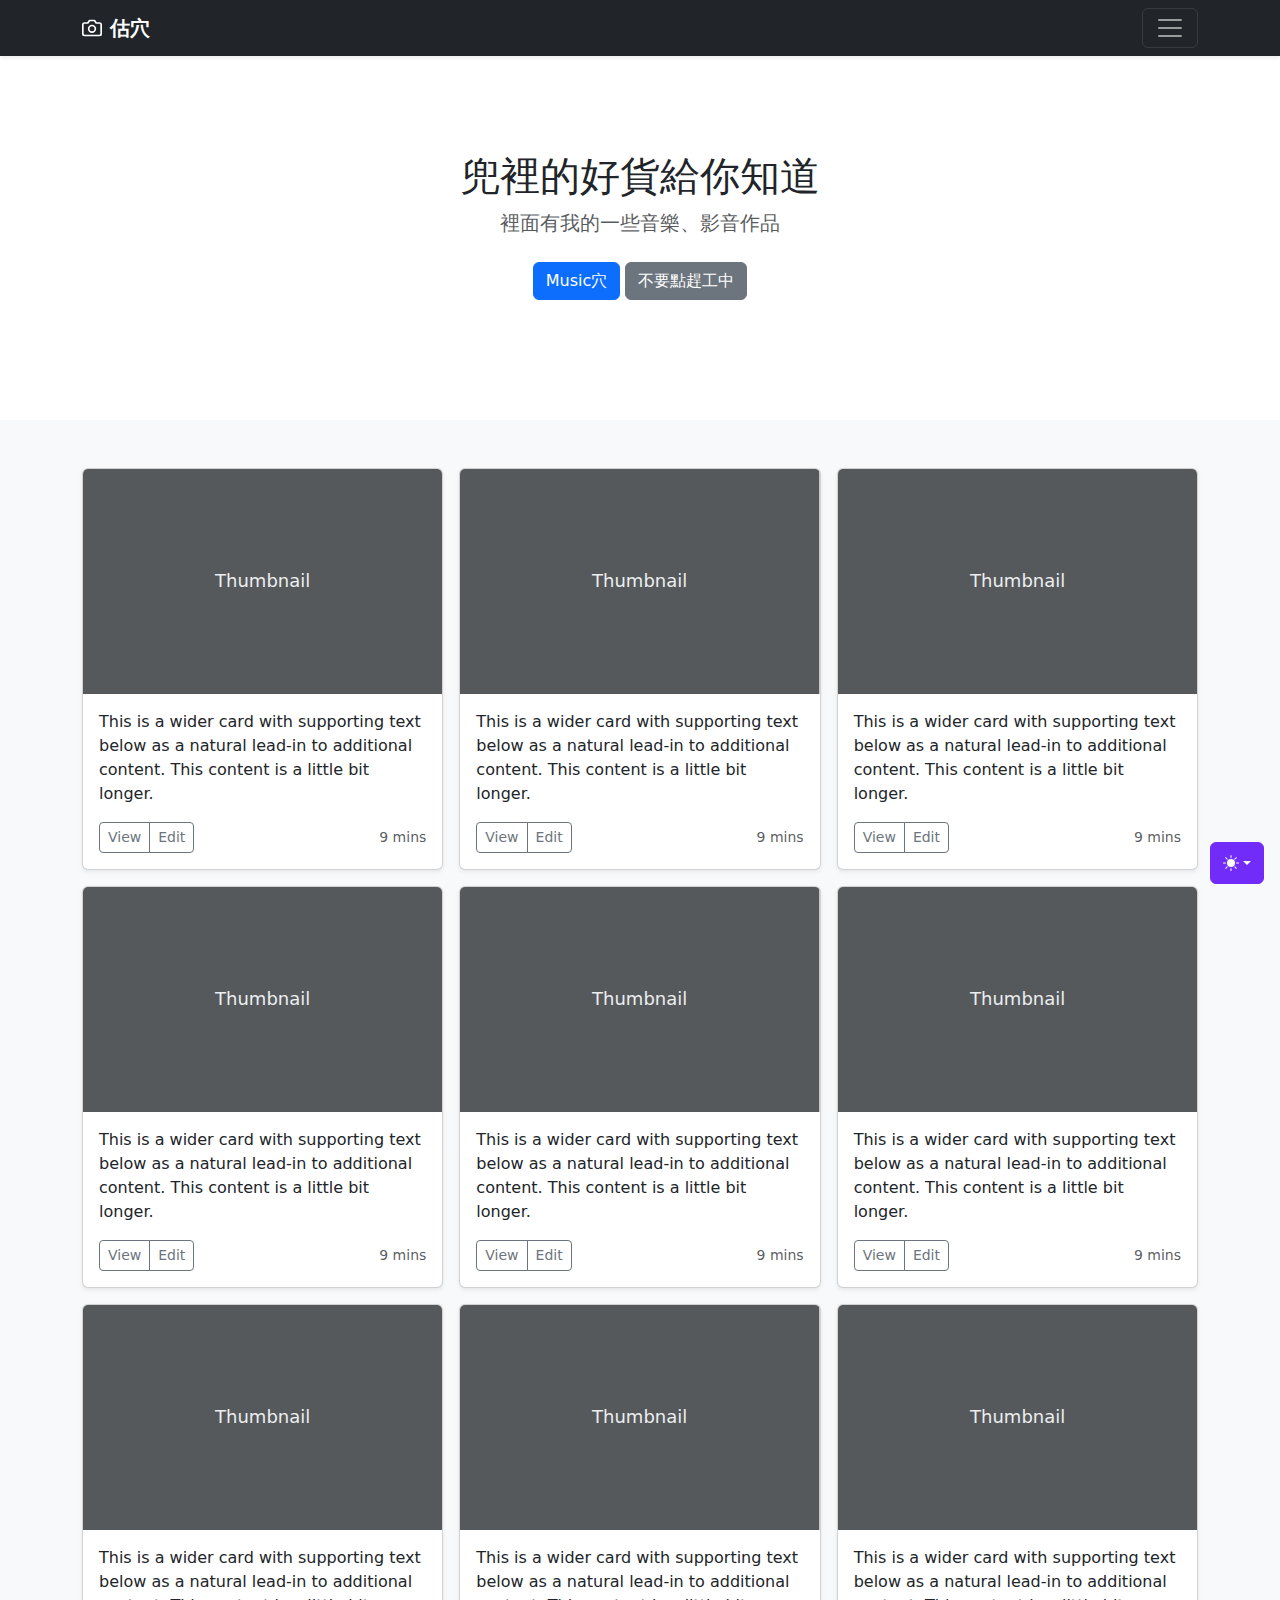
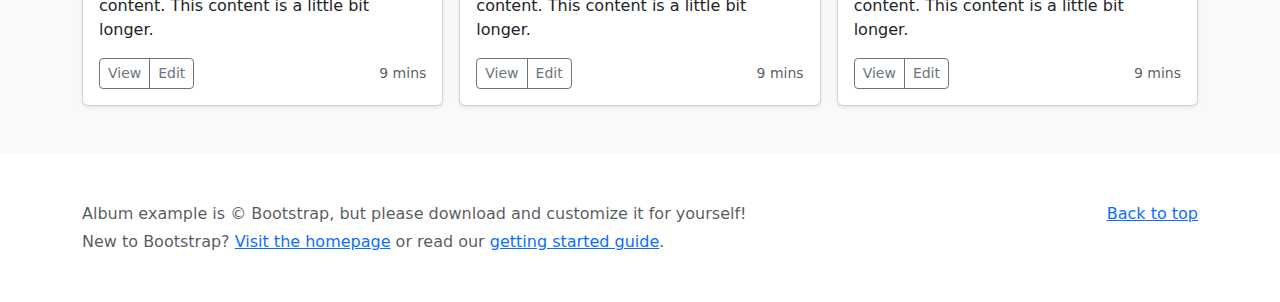
==== MDFK.html @ 3a2783a7 "fu" ====
<!doctype html>
<html lang="en" data-bs-theme="auto">
  <head><script src="js/color-modes.js"></script>

    <meta charset="utf-8">
    <meta name="viewport" content="width=device-width, initial-scale=1">
    <meta name="description" content="">
    <meta name="author" content="Mark Otto, Jacob Thornton, and Bootstrap contributors">
    <meta name="generator" content="Hugo 0.111.3">
    <title>Album example · Bootstrap v5.3</title>

    <link rel="canonical" href="https://getbootstrap.com/docs/5.3/examples/album/">

    

    

<link href="css/bootstrap.min.css" rel="stylesheet" integrity="sha384-KK94CHFLLe+nY2dmCWGMq91rCGa5gtU4mk92HdvYe+M/SXH301p5ILy+dN9+nJOZ" crossorigin="anonymous">

    <!-- Favicons -->
<link rel="apple-touch-icon" href="/docs/5.3/assets/img/favicons/apple-touch-icon.png" sizes="180x180">
<link rel="icon" href="/docs/5.3/assets/img/favicons/favicon-32x32.png" sizes="32x32" type="image/png">
<link rel="icon" href="/docs/5.3/assets/img/favicons/favicon-16x16.png" sizes="16x16" type="image/png">
<link rel="manifest" href="/docs/5.3/assets/img/favicons/manifest.json">
<link rel="mask-icon" href="/docs/5.3/assets/img/favicons/safari-pinned-tab.svg" color="#712cf9">
<link rel="icon" href="/docs/5.3/assets/img/favicons/favicon.ico">
<meta name="theme-color" content="#712cf9">


    <style>
      .bd-placeholder-img {
        font-size: 1.125rem;
        text-anchor: middle;
        -webkit-user-select: none;
        -moz-user-select: none;
        user-select: none;
      }

      @media (min-width: 768px) {
        .bd-placeholder-img-lg {
          font-size: 3.5rem;
        }
      }

      .b-example-divider {
        width: 100%;
        height: 3rem;
        background-color: rgba(0, 0, 0, .1);
        border: solid rgba(0, 0, 0, .15);
        border-width: 1px 0;
        box-shadow: inset 0 .5em 1.5em rgba(0, 0, 0, .1), inset 0 .125em .5em rgba(0, 0, 0, .15);
      }

      .b-example-vr {
        flex-shrink: 0;
        width: 1.5rem;
        height: 100vh;
      }

      .bi {
        vertical-align: -.125em;
        fill: currentColor;
      }

      .nav-scroller {
        position: relative;
        z-index: 2;
        height: 2.75rem;
        overflow-y: hidden;
      }

      .nav-scroller .nav {
        display: flex;
        flex-wrap: nowrap;
        padding-bottom: 1rem;
        margin-top: -1px;
        overflow-x: auto;
        text-align: center;
        white-space: nowrap;
        -webkit-overflow-scrolling: touch;
      }

      .btn-bd-primary {
        --bd-violet-bg: #712cf9;
        --bd-violet-rgb: 112.520718, 44.062154, 249.437846;

        --bs-btn-font-weight: 600;
        --bs-btn-color: var(--bs-white);
        --bs-btn-bg: var(--bd-violet-bg);
        --bs-btn-border-color: var(--bd-violet-bg);
        --bs-btn-hover-color: var(--bs-white);
        --bs-btn-hover-bg: #6528e0;
        --bs-btn-hover-border-color: #6528e0;
        --bs-btn-focus-shadow-rgb: var(--bd-violet-rgb);
        --bs-btn-active-color: var(--bs-btn-hover-color);
        --bs-btn-active-bg: #5a23c8;
        --bs-btn-active-border-color: #5a23c8;
      }
      .bd-mode-toggle {
        z-index: 1500;
      }
    </style>

    
  </head>
  <body>
    <svg xmlns="http://www.w3.org/2000/svg" style="display: none;">
      <symbol id="check2" viewBox="0 0 16 16">
        <path d="M13.854 3.646a.5.5 0 0 1 0 .708l-7 7a.5.5 0 0 1-.708 0l-3.5-3.5a.5.5 0 1 1 .708-.708L6.5 10.293l6.646-6.647a.5.5 0 0 1 .708 0z"/>
      </symbol>
      <symbol id="circle-half" viewBox="0 0 16 16">
        <path d="M8 15A7 7 0 1 0 8 1v14zm0 1A8 8 0 1 1 8 0a8 8 0 0 1 0 16z"/>
      </symbol>
      <symbol id="moon-stars-fill" viewBox="0 0 16 16">
        <path d="M6 .278a.768.768 0 0 1 .08.858 7.208 7.208 0 0 0-.878 3.46c0 4.021 3.278 7.277 7.318 7.277.527 0 1.04-.055 1.533-.16a.787.787 0 0 1 .81.316.733.733 0 0 1-.031.893A8.349 8.349 0 0 1 8.344 16C3.734 16 0 12.286 0 7.71 0 4.266 2.114 1.312 5.124.06A.752.752 0 0 1 6 .278z"/>
        <path d="M10.794 3.148a.217.217 0 0 1 .412 0l.387 1.162c.173.518.579.924 1.097 1.097l1.162.387a.217.217 0 0 1 0 .412l-1.162.387a1.734 1.734 0 0 0-1.097 1.097l-.387 1.162a.217.217 0 0 1-.412 0l-.387-1.162A1.734 1.734 0 0 0 9.31 6.593l-1.162-.387a.217.217 0 0 1 0-.412l1.162-.387a1.734 1.734 0 0 0 1.097-1.097l.387-1.162zM13.863.099a.145.145 0 0 1 .274 0l.258.774c.115.346.386.617.732.732l.774.258a.145.145 0 0 1 0 .274l-.774.258a1.156 1.156 0 0 0-.732.732l-.258.774a.145.145 0 0 1-.274 0l-.258-.774a1.156 1.156 0 0 0-.732-.732l-.774-.258a.145.145 0 0 1 0-.274l.774-.258c.346-.115.617-.386.732-.732L13.863.1z"/>
      </symbol>
      <symbol id="sun-fill" viewBox="0 0 16 16">
        <path d="M8 12a4 4 0 1 0 0-8 4 4 0 0 0 0 8zM8 0a.5.5 0 0 1 .5.5v2a.5.5 0 0 1-1 0v-2A.5.5 0 0 1 8 0zm0 13a.5.5 0 0 1 .5.5v2a.5.5 0 0 1-1 0v-2A.5.5 0 0 1 8 13zm8-5a.5.5 0 0 1-.5.5h-2a.5.5 0 0 1 0-1h2a.5.5 0 0 1 .5.5zM3 8a.5.5 0 0 1-.5.5h-2a.5.5 0 0 1 0-1h2A.5.5 0 0 1 3 8zm10.657-5.657a.5.5 0 0 1 0 .707l-1.414 1.415a.5.5 0 1 1-.707-.708l1.414-1.414a.5.5 0 0 1 .707 0zm-9.193 9.193a.5.5 0 0 1 0 .707L3.05 13.657a.5.5 0 0 1-.707-.707l1.414-1.414a.5.5 0 0 1 .707 0zm9.193 2.121a.5.5 0 0 1-.707 0l-1.414-1.414a.5.5 0 0 1 .707-.707l1.414 1.414a.5.5 0 0 1 0 .707zM4.464 4.465a.5.5 0 0 1-.707 0L2.343 3.05a.5.5 0 1 1 .707-.707l1.414 1.414a.5.5 0 0 1 0 .708z"/>
      </symbol>
    </svg>

    <div class="dropdown position-fixed bottom-0 end-0 mb-3 me-3 bd-mode-toggle">
      <button class="btn btn-bd-primary py-2 dropdown-toggle d-flex align-items-center"
              id="bd-theme"
              type="button"
              aria-expanded="false"
              data-bs-toggle="dropdown"
              aria-label="Toggle theme (auto)">
        <svg class="bi my-1 theme-icon-active" width="1em" height="1em"><use href="#circle-half"></use></svg>
        <span class="visually-hidden" id="bd-theme-text">Toggle theme</span>
      </button>
      <ul class="dropdown-menu dropdown-menu-end shadow" aria-labelledby="bd-theme-text">
        <li>
          <button type="button" class="dropdown-item d-flex align-items-center" data-bs-theme-value="light" aria-pressed="false">
            <svg class="bi me-2 opacity-50 theme-icon" width="1em" height="1em"><use href="#sun-fill"></use></svg>
            Light
            <svg class="bi ms-auto d-none" width="1em" height="1em"><use href="#check2"></use></svg>
          </button>
        </li>
        <li>
          <button type="button" class="dropdown-item d-flex align-items-center" data-bs-theme-value="dark" aria-pressed="false">
            <svg class="bi me-2 opacity-50 theme-icon" width="1em" height="1em"><use href="#moon-stars-fill"></use></svg>
            Dark
            <svg class="bi ms-auto d-none" width="1em" height="1em"><use href="#check2"></use></svg>
          </button>
        </li>
        <li>
          <button type="button" class="dropdown-item d-flex align-items-center active" data-bs-theme-value="auto" aria-pressed="true">
            <svg class="bi me-2 opacity-50 theme-icon" width="1em" height="1em"><use href="#circle-half"></use></svg>
            Auto
            <svg class="bi ms-auto d-none" width="1em" height="1em"><use href="#check2"></use></svg>
          </button>
        </li>
      </ul>
    </div>

    
<header data-bs-theme="dark">
  <div class="collapse text-bg-dark" id="navbarHeader">
    <div class="container">
      <div class="row">
        <div class="col-sm-8 col-md-7 py-4">
          <h4>關於我</h4>
          <p class="text-body-secondary">這裡是K的作品集，這是好貨你知道的</p>
        </div>
        <div class="col-sm-4 offset-md-1 py-4">
          <h4>聯絡方式</h4>
          <ul class="list-unstyled">
            <li><a href="https://www.instagram.com/lilkav_420/" class="text-white">Instergram</a></li>
            <li><a href="https://www.facebook.com/profile.php?id=100008221035723" class="text-white">Facebook</a></li>
            <li><a href="https://mail.google.com/mail/u/0/?hl=zh-TW#inbox" class="text-white">Email</a></li>
          </ul>
        </div>
      </div>
    </div>
  </div>
  <div class="navbar navbar-dark bg-dark shadow-sm">
    <div class="container">
      <a href="#" class="navbar-brand d-flex align-items-center">
        <svg xmlns="http://www.w3.org/2000/svg" width="20" height="20" fill="none" stroke="currentColor" stroke-linecap="round" stroke-linejoin="round" stroke-width="2" aria-hidden="true" class="me-2" viewBox="0 0 24 24"><path d="M23 19a2 2 0 0 1-2 2H3a2 2 0 0 1-2-2V8a2 2 0 0 1 2-2h4l2-3h6l2 3h4a2 2 0 0 1 2 2z"/><circle cx="12" cy="13" r="4"/></svg>
        <strong>估穴</strong>
      </a>
      <button class="navbar-toggler" type="button" data-bs-toggle="collapse" data-bs-target="#navbarHeader" aria-controls="navbarHeader" aria-expanded="false" aria-label="Toggle navigation">
        <span class="navbar-toggler-icon"></span>
      </button>
    </div>
  </div>
</header>

<main>

  <section class="py-5 text-center container">
    <div class="row py-lg-5">
      <div class="col-lg-6 col-md-8 mx-auto">
        <h1 class="fw-light">兜裡的好貨給你知道</h1>
        <p class="lead text-body-secondary">裡面有我的一些音樂、影音作品</p>
        <p>
          <a href="https://drive.google.com/drive/folders/1BYYaHZvAJFTJoaizbezs5q7DjXZ15DvV?usp=sharing" class="btn btn-primary my-2">Music穴</a>
          <a href="nmsl.html" class="btn btn-secondary my-2">不要點趕工中</a>
        </p>
      </div>
    </div>
  </section>

  <div class="album py-5 bg-body-tertiary">
    <div class="container">

      <div class="row row-cols-1 row-cols-sm-2 row-cols-md-3 g-3">
        <div class="col">
          <div class="card shadow-sm">
            <svg class="bd-placeholder-img card-img-top" width="100%" height="225" xmlns="http://www.w3.org/2000/svg" role="img" aria-label="Placeholder: Thumbnail" preserveAspectRatio="xMidYMid slice" focusable="false"><title>Placeholder</title><rect width="100%" height="100%" fill="#55595c"/><text x="50%" y="50%" fill="#eceeef" dy=".3em">Thumbnail</text></svg>
            <div class="card-body">
              <p class="card-text">This is a wider card with supporting text below as a natural lead-in to additional content. This content is a little bit longer.</p>
              <div class="d-flex justify-content-between align-items-center">
                <div class="btn-group">
                  <button type="button" class="btn btn-sm btn-outline-secondary">View</button>
                  <button type="button" class="btn btn-sm btn-outline-secondary">Edit</button>
                </div>
                <small class="text-body-secondary">9 mins</small>
              </div>
            </div>
          </div>
        </div>
        <div class="col">
          <div class="card shadow-sm">
            <svg class="bd-placeholder-img card-img-top" width="100%" height="225" xmlns="http://www.w3.org/2000/svg" role="img" aria-label="Placeholder: Thumbnail" preserveAspectRatio="xMidYMid slice" focusable="false"><title>Placeholder</title><rect width="100%" height="100%" fill="#55595c"/><text x="50%" y="50%" fill="#eceeef" dy=".3em">Thumbnail</text></svg>
            <div class="card-body">
              <p class="card-text">This is a wider card with supporting text below as a natural lead-in to additional content. This content is a little bit longer.</p>
              <div class="d-flex justify-content-between align-items-center">
                <div class="btn-group">
                  <button type="button" class="btn btn-sm btn-outline-secondary">View</button>
                  <button type="button" class="btn btn-sm btn-outline-secondary">Edit</button>
                </div>
                <small class="text-body-secondary">9 mins</small>
              </div>
            </div>
          </div>
        </div>
        <div class="col">
          <div class="card shadow-sm">
            <svg class="bd-placeholder-img card-img-top" width="100%" height="225" xmlns="http://www.w3.org/2000/svg" role="img" aria-label="Placeholder: Thumbnail" preserveAspectRatio="xMidYMid slice" focusable="false"><title>Placeholder</title><rect width="100%" height="100%" fill="#55595c"/><text x="50%" y="50%" fill="#eceeef" dy=".3em">Thumbnail</text></svg>
            <div class="card-body">
              <p class="card-text">This is a wider card with supporting text below as a natural lead-in to additional content. This content is a little bit longer.</p>
              <div class="d-flex justify-content-between align-items-center">
                <div class="btn-group">
                  <button type="button" class="btn btn-sm btn-outline-secondary">View</button>
                  <button type="button" class="btn btn-sm btn-outline-secondary">Edit</button>
                </div>
                <small class="text-body-secondary">9 mins</small>
              </div>
            </div>
          </div>
        </div>

        <div class="col">
          <div class="card shadow-sm">
            <svg class="bd-placeholder-img card-img-top" width="100%" height="225" xmlns="http://www.w3.org/2000/svg" role="img" aria-label="Placeholder: Thumbnail" preserveAspectRatio="xMidYMid slice" focusable="false"><title>Placeholder</title><rect width="100%" height="100%" fill="#55595c"/><text x="50%" y="50%" fill="#eceeef" dy=".3em">Thumbnail</text></svg>
            <div class="card-body">
              <p class="card-text">This is a wider card with supporting text below as a natural lead-in to additional content. This content is a little bit longer.</p>
              <div class="d-flex justify-content-between align-items-center">
                <div class="btn-group">
                  <button type="button" class="btn btn-sm btn-outline-secondary">View</button>
                  <button type="button" class="btn btn-sm btn-outline-secondary">Edit</button>
                </div>
                <small class="text-body-secondary">9 mins</small>
              </div>
            </div>
          </div>
        </div>
        <div class="col">
          <div class="card shadow-sm">
            <svg class="bd-placeholder-img card-img-top" width="100%" height="225" xmlns="http://www.w3.org/2000/svg" role="img" aria-label="Placeholder: Thumbnail" preserveAspectRatio="xMidYMid slice" focusable="false"><title>Placeholder</title><rect width="100%" height="100%" fill="#55595c"/><text x="50%" y="50%" fill="#eceeef" dy=".3em">Thumbnail</text></svg>
            <div class="card-body">
              <p class="card-text">This is a wider card with supporting text below as a natural lead-in to additional content. This content is a little bit longer.</p>
              <div class="d-flex justify-content-between align-items-center">
                <div class="btn-group">
                  <button type="button" class="btn btn-sm btn-outline-secondary">View</button>
                  <button type="button" class="btn btn-sm btn-outline-secondary">Edit</button>
                </div>
                <small class="text-body-secondary">9 mins</small>
              </div>
            </div>
          </div>
        </div>
        <div class="col">
          <div class="card shadow-sm">
            <svg class="bd-placeholder-img card-img-top" width="100%" height="225" xmlns="http://www.w3.org/2000/svg" role="img" aria-label="Placeholder: Thumbnail" preserveAspectRatio="xMidYMid slice" focusable="false"><title>Placeholder</title><rect width="100%" height="100%" fill="#55595c"/><text x="50%" y="50%" fill="#eceeef" dy=".3em">Thumbnail</text></svg>
            <div class="card-body">
              <p class="card-text">This is a wider card with supporting text below as a natural lead-in to additional content. This content is a little bit longer.</p>
              <div class="d-flex justify-content-between align-items-center">
                <div class="btn-group">
                  <button type="button" class="btn btn-sm btn-outline-secondary">View</button>
                  <button type="button" class="btn btn-sm btn-outline-secondary">Edit</button>
                </div>
                <small class="text-body-secondary">9 mins</small>
              </div>
            </div>
          </div>
        </div>

        <div class="col">
          <div class="card shadow-sm">
            <svg class="bd-placeholder-img card-img-top" width="100%" height="225" xmlns="http://www.w3.org/2000/svg" role="img" aria-label="Placeholder: Thumbnail" preserveAspectRatio="xMidYMid slice" focusable="false"><title>Placeholder</title><rect width="100%" height="100%" fill="#55595c"/><text x="50%" y="50%" fill="#eceeef" dy=".3em">Thumbnail</text></svg>
            <div class="card-body">
              <p class="card-text">This is a wider card with supporting text below as a natural lead-in to additional content. This content is a little bit longer.</p>
              <div class="d-flex justify-content-between align-items-center">
                <div class="btn-group">
                  <button type="button" class="btn btn-sm btn-outline-secondary">View</button>
                  <button type="button" class="btn btn-sm btn-outline-secondary">Edit</button>
                </div>
                <small class="text-body-secondary">9 mins</small>
              </div>
            </div>
          </div>
        </div>
        <div class="col">
          <div class="card shadow-sm">
            <svg class="bd-placeholder-img card-img-top" width="100%" height="225" xmlns="http://www.w3.org/2000/svg" role="img" aria-label="Placeholder: Thumbnail" preserveAspectRatio="xMidYMid slice" focusable="false"><title>Placeholder</title><rect width="100%" height="100%" fill="#55595c"/><text x="50%" y="50%" fill="#eceeef" dy=".3em">Thumbnail</text></svg>
            <div class="card-body">
              <p class="card-text">This is a wider card with supporting text below as a natural lead-in to additional content. This content is a little bit longer.</p>
              <div class="d-flex justify-content-between align-items-center">
                <div class="btn-group">
                  <button type="button" class="btn btn-sm btn-outline-secondary">View</button>
                  <button type="button" class="btn btn-sm btn-outline-secondary">Edit</button>
                </div>
                <small class="text-body-secondary">9 mins</small>
              </div>
            </div>
          </div>
        </div>
        <div class="col">
          <div class="card shadow-sm">
            <svg class="bd-placeholder-img card-img-top" width="100%" height="225" xmlns="http://www.w3.org/2000/svg" role="img" aria-label="Placeholder: Thumbnail" preserveAspectRatio="xMidYMid slice" focusable="false"><title>Placeholder</title><rect width="100%" height="100%" fill="#55595c"/><text x="50%" y="50%" fill="#eceeef" dy=".3em">Thumbnail</text></svg>
            <div class="card-body">
              <p class="card-text">This is a wider card with supporting text below as a natural lead-in to additional content. This content is a little bit longer.</p>
              <div class="d-flex justify-content-between align-items-center">
                <div class="btn-group">
                  <button type="button" class="btn btn-sm btn-outline-secondary">View</button>
                  <button type="button" class="btn btn-sm btn-outline-secondary">Edit</button>
                </div>
                <small class="text-body-secondary">9 mins</small>
              </div>
            </div>
          </div>
        </div>
      </div>
    </div>
  </div>

</main>

<footer class="text-body-secondary py-5">
  <div class="container">
    <p class="float-end mb-1">
      <a href="#">Back to top</a>
    </p>
    <p class="mb-1">Album example is &copy; Bootstrap, but please download and customize it for yourself!</p>
    <p class="mb-0">New to Bootstrap? <a href="/">Visit the homepage</a> or read our <a href="/docs/5.3/getting-started/introduction/">getting started guide</a>.</p>
  </div>
</footer>


<link href="https://cdn.jsdelivr.net/npm/bootstrap@5.3.0-alpha3/dist/css/bootstrap.min.css" rel="stylesheet" integrity="sha384-KK94CHFLLe+nY2dmCWGMq91rCGa5gtU4mk92HdvYe+M/SXH301p5ILy+dN9+nJOZ" crossorigin="anonymous">
<script src="https://cdn.jsdelivr.net/npm/bootstrap@5.3.0-alpha3/dist/js/bootstrap.bundle.min.js" integrity="sha384-ENjdO4Dr2bkBIFxQpeoTz1HIcje39Wm4jDKdf19U8gI4ddQ3GYNS7NTKfAdVQSZe" crossorigin="anonymous"></script>
      
  </body>
</html>
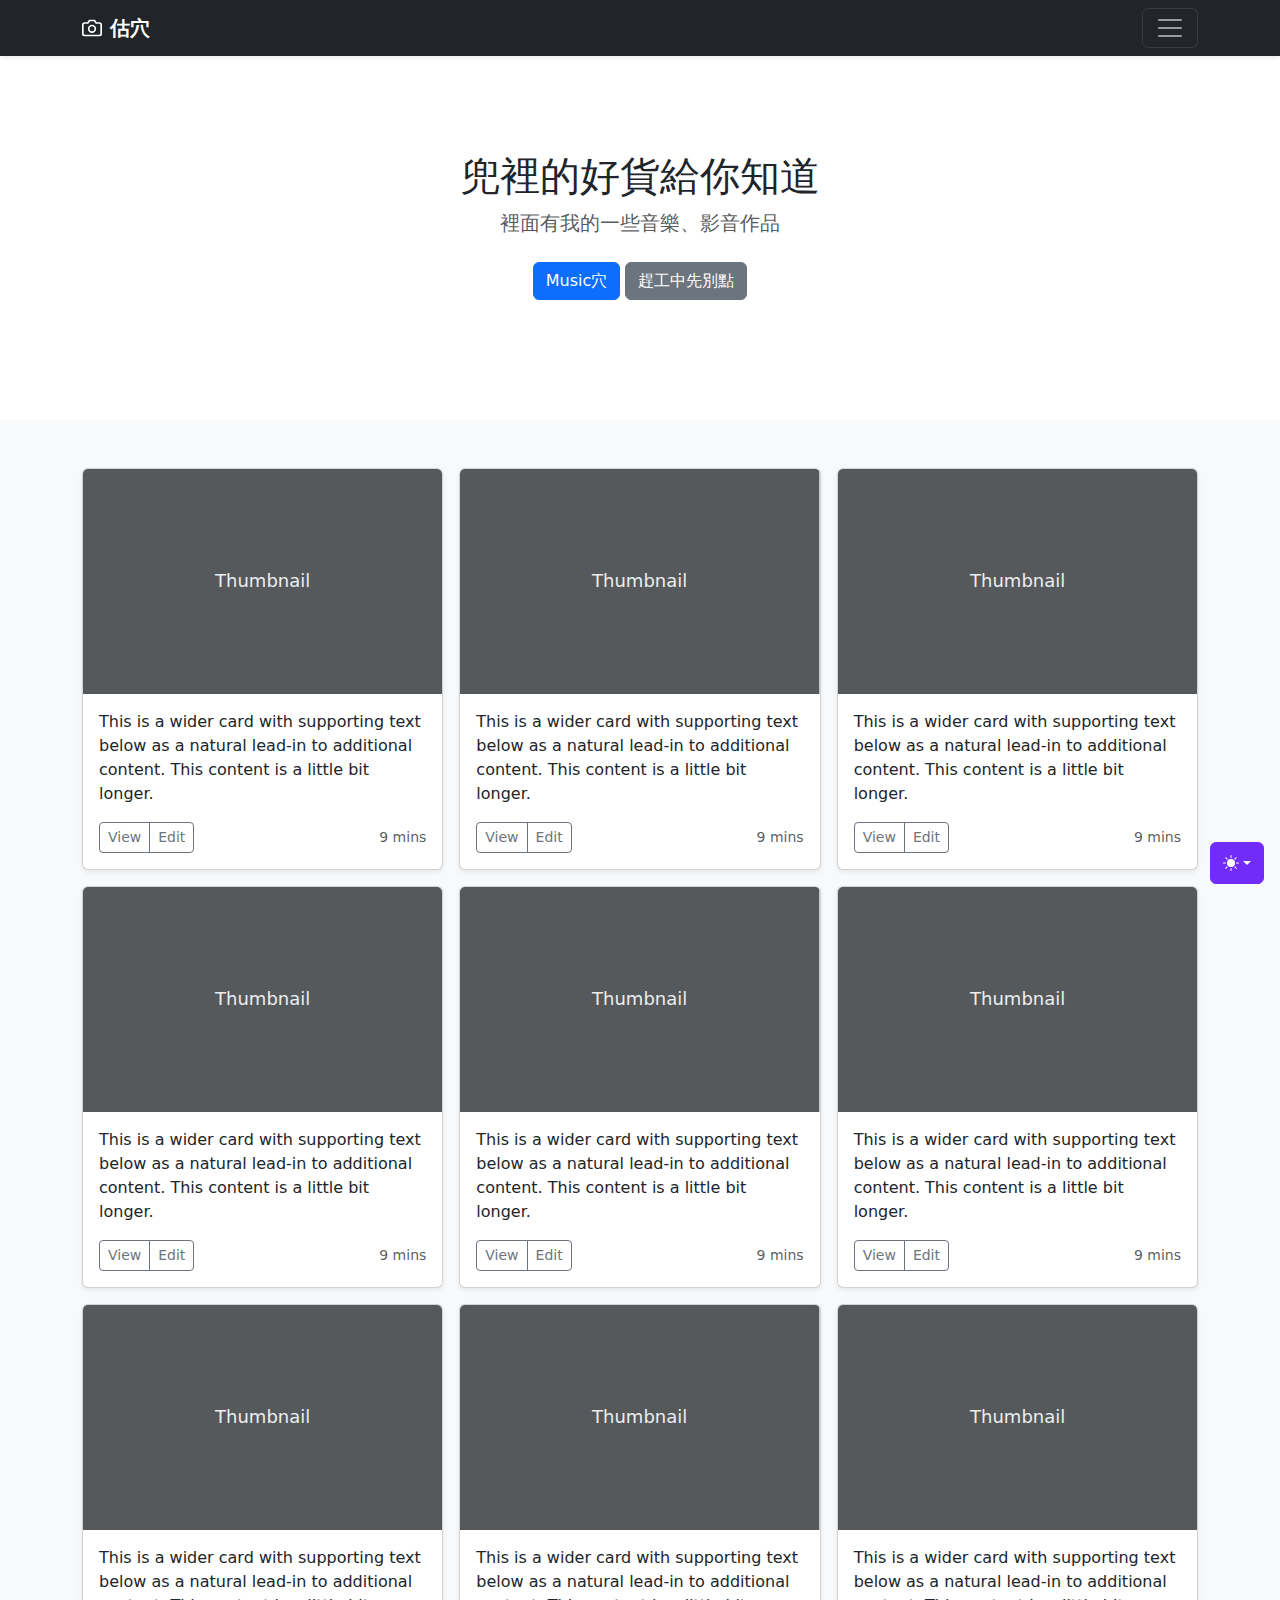
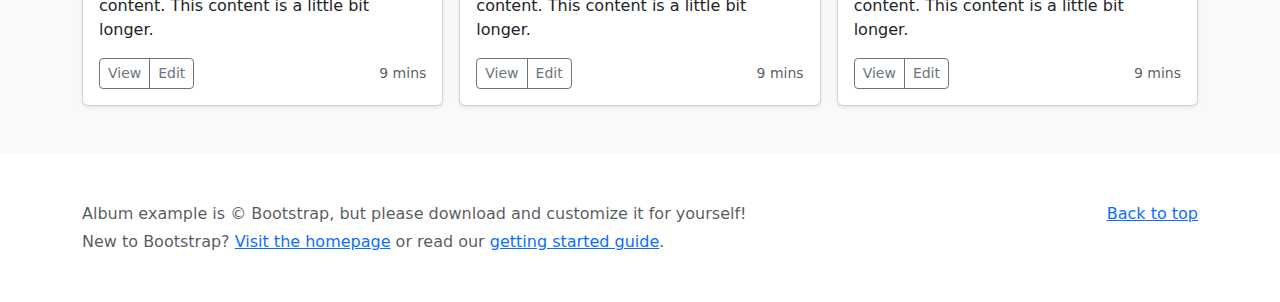
==== commit fec7239c: "skr" ====
--- a/MDFK.html
+++ b/MDFK.html
@@ -169,7 +169,7 @@
           <ul class="list-unstyled">
             <li><a href="https://www.instagram.com/lilkav_420/" class="text-white">Instergram</a></li>
             <li><a href="https://www.facebook.com/profile.php?id=100008221035723" class="text-white">Facebook</a></li>
-            <li><a href="https://mail.google.com/mail/u/0/?hl=zh-TW#inbox" class="text-white">Email</a></li>
+            <li><a href="https://youtube.com/@thisisk9902" class="text-white">Youtube</a></li>
           </ul>
         </div>
       </div>
@@ -197,7 +197,7 @@
         <p class="lead text-body-secondary">裡面有我的一些音樂、影音作品</p>
         <p>
           <a href="https://drive.google.com/drive/folders/1BYYaHZvAJFTJoaizbezs5q7DjXZ15DvV?usp=sharing" class="btn btn-primary my-2">Music穴</a>
-          <a href="nmsl.html" class="btn btn-secondary my-2">不要點趕工中</a>
+          <a href="nmsl.html" class="btn btn-secondary my-2">趕工中先別點</a>
         </p>
       </div>
     </div>
